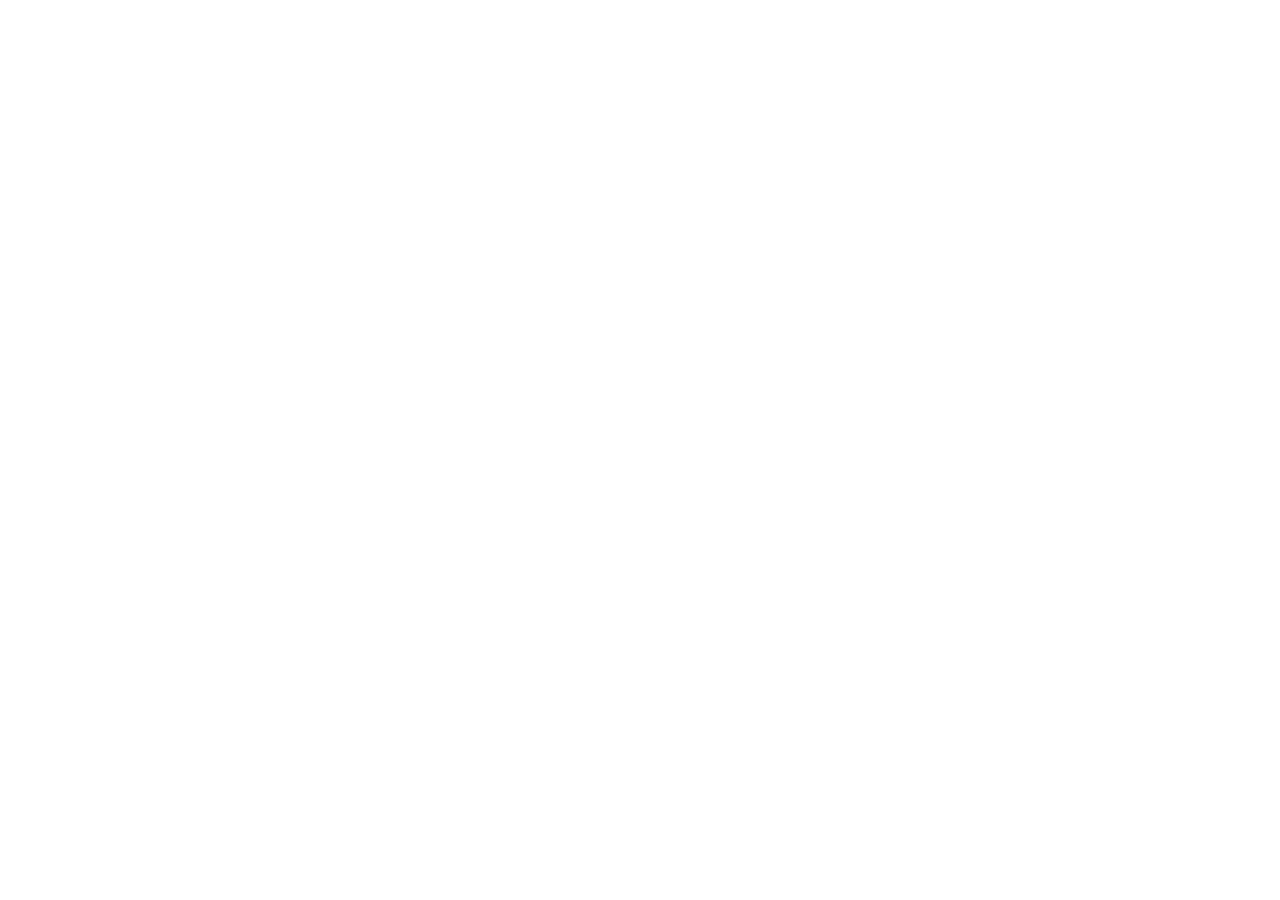
==== index.html @ b0f17ea3 "Solo funciones" ====
<!DOCTYPE html>
<html lang="en">
<head>
  <meta charset="UTF-8">
  <meta name="viewport" content="width=device-width, initial-scale=1.0">
  <title>Document</title>
  <script src="script.js" defer></script>
</head>
<body>
  <a href=""></a>
</body>
</html>
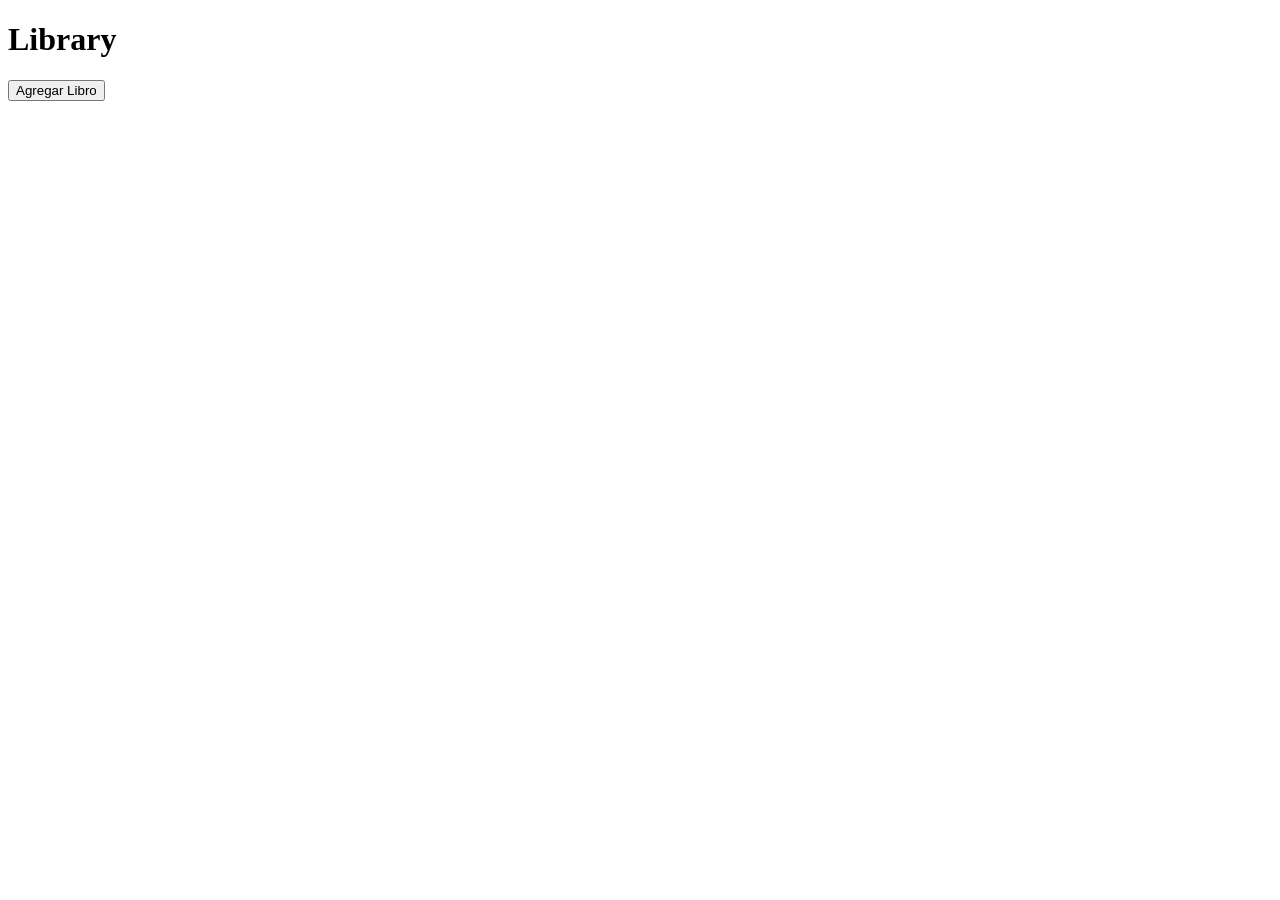
==== commit 7f5fd53b: "cerrar y abrir formuario" ====
--- a/index.html
+++ b/index.html
@@ -7,6 +7,23 @@
   <script src="script.js" defer></script>
 </head>
 <body>
-  <a href=""></a>
+  <h1>Library</h1>
+  <button id="add-book-btn">Agregar Libro</button>
+  <dialog id="book-dialog">
+    <form id="book-form">
+      <h2>Agregar un nuevo libro</h2>
+      <input type="text" id="title" placeholder="title" value="El Principito" required>
+      <input type="text" id="author" placeholder="autor" value="Hakicho" required>
+      <input type="number" id="pages" placeholder="pages" value="1000" required>
+      <input type="number" id="year" placeholder="year" value="1950" required>
+      <label for="read">
+      <input type="checkbox" id="read" placeholder="read" checked> Leido?
+      </label>
+      <div>
+        <button type="submit" id="agregar-btn">Agregar</button>
+        <button type="button" id="cancel-btn">Cancelar</button>
+      </div>
+    </form>
+  </dialog>
 </body>
 </html>
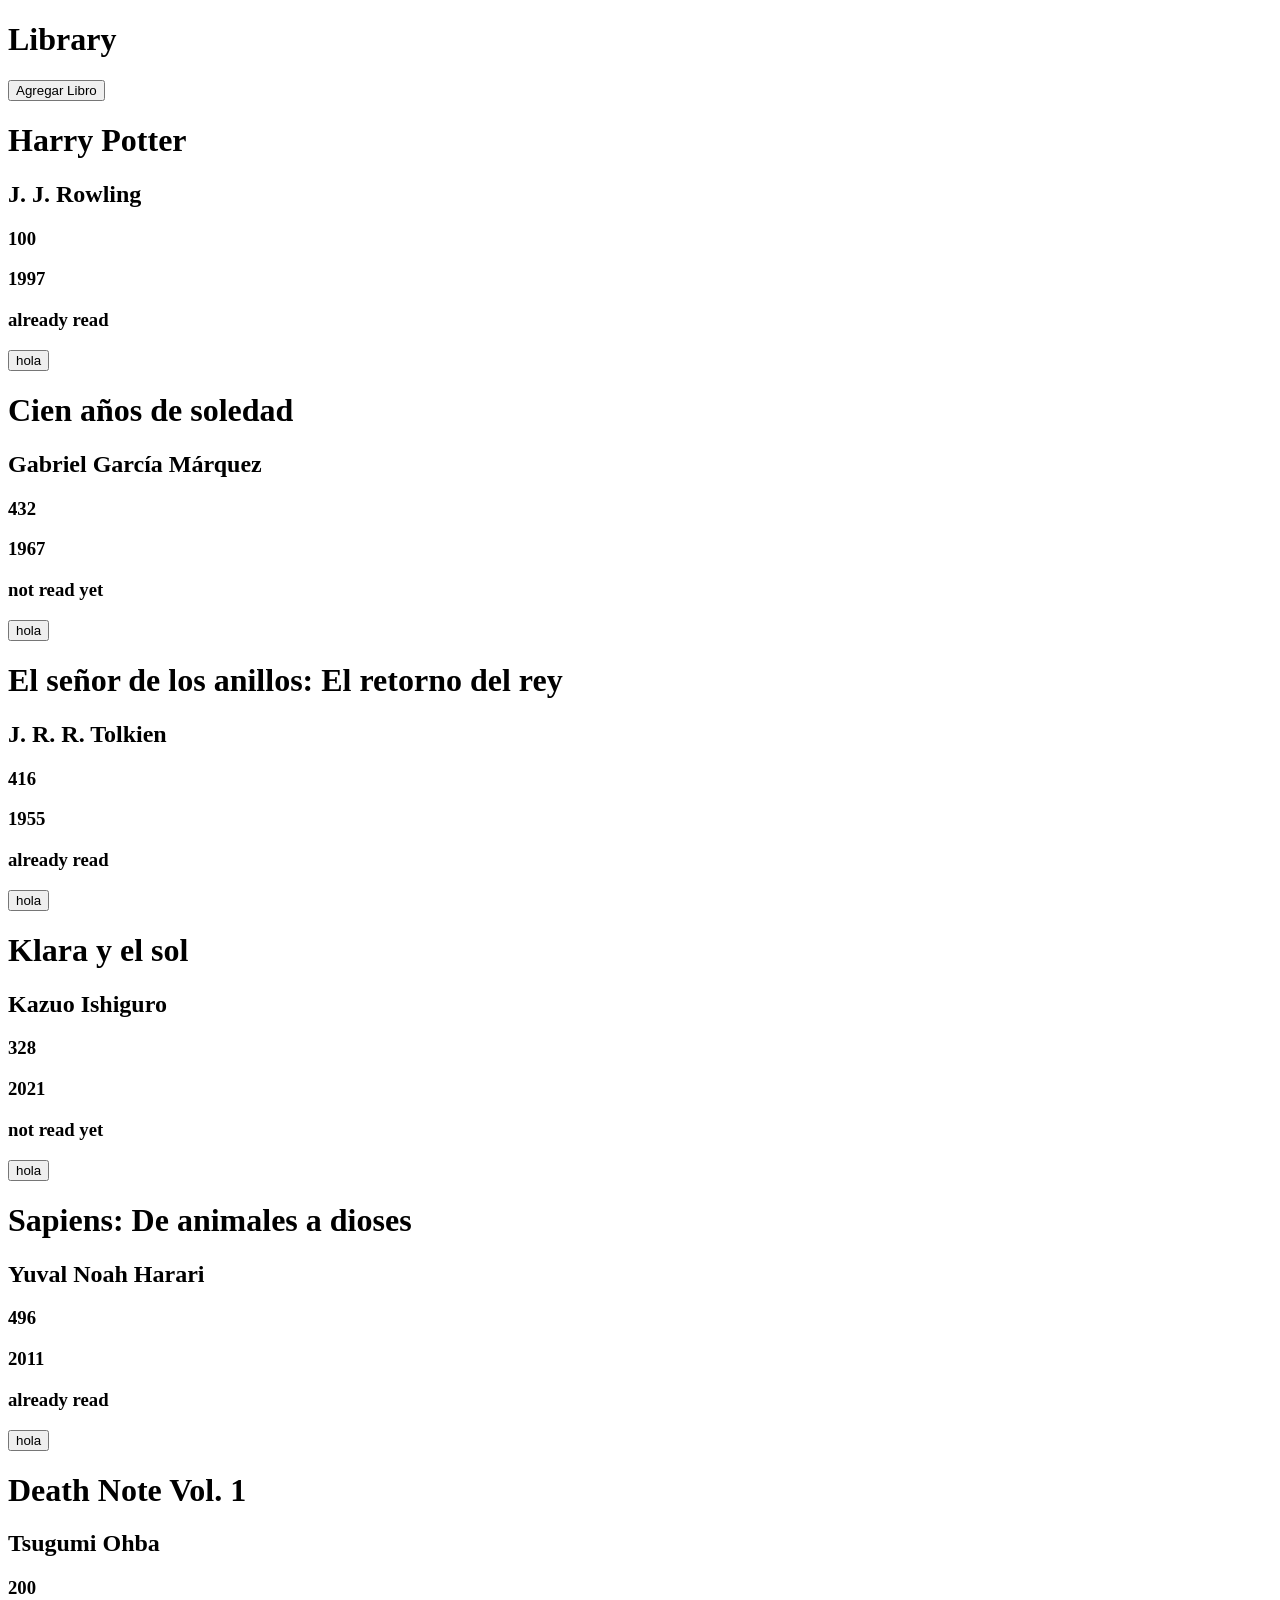
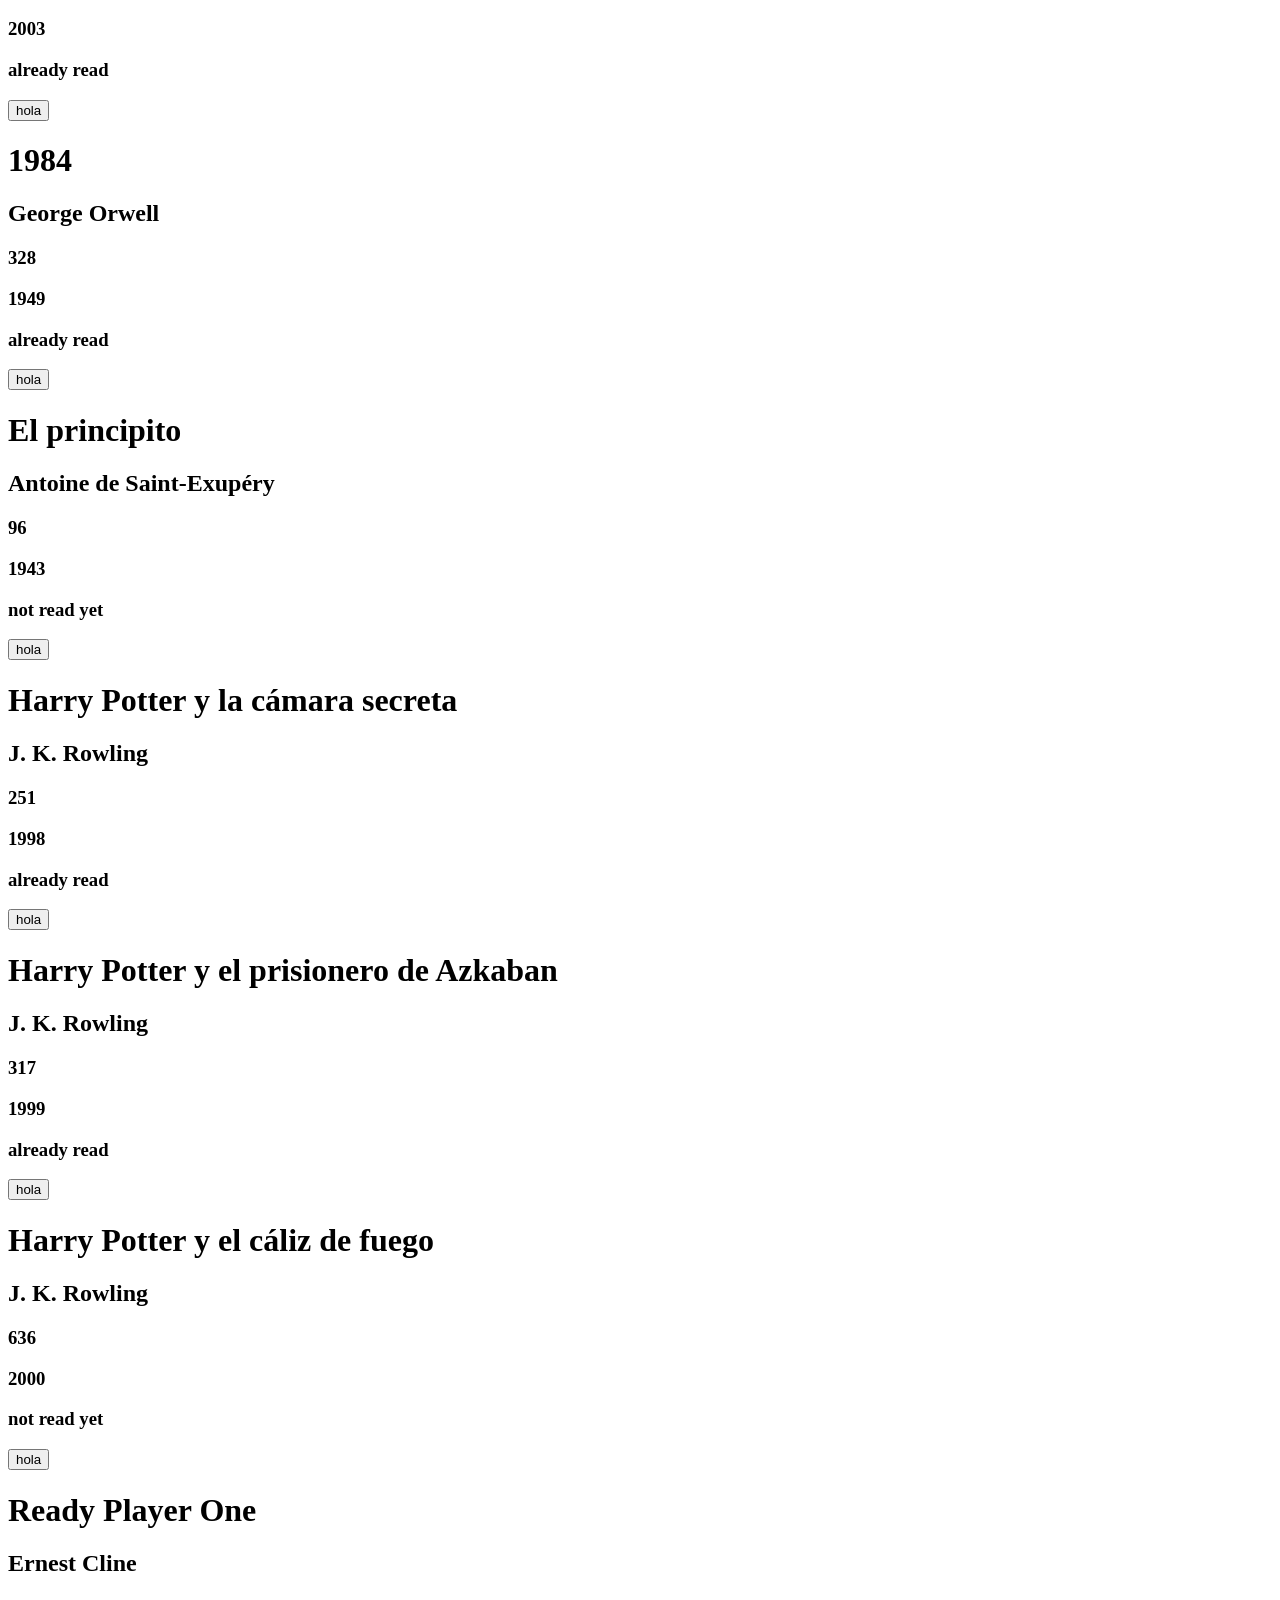
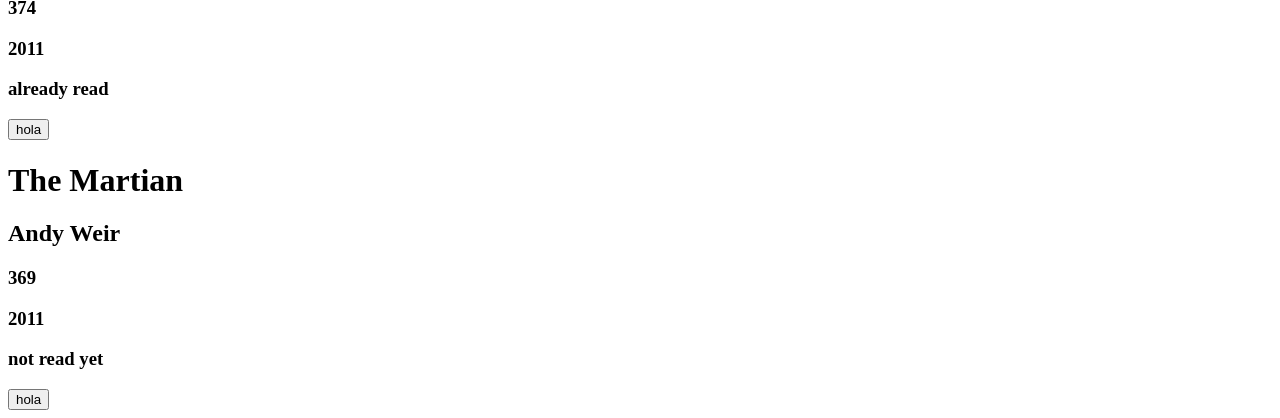
==== commit 2def6a4c: "cree funcion que muestra biblioteca" ====
--- a/index.html
+++ b/index.html
@@ -9,13 +9,14 @@
 <body>
   <h1>Library</h1>
   <button id="add-book-btn">Agregar Libro</button>
+  <div id="container"></div>
   <dialog id="book-dialog">
-    <form id="book-form">
+    <form id="book-form" method="dialog">
       <h2>Agregar un nuevo libro</h2>
-      <input type="text" id="title" placeholder="title" value="El Principito" required>
-      <input type="text" id="author" placeholder="autor" value="Hakicho" required>
-      <input type="number" id="pages" placeholder="pages" value="1000" required>
-      <input type="number" id="year" placeholder="year" value="1950" required>
+      <input type="text" name="title" placeholder="title" value="El Principito" required>
+      <input type="text" name="author" placeholder="autor" value="Hakicho" required>
+      <input type="number" name="pages" placeholder="pages" value="1000" required>
+      <input type="number" name="year" placeholder="year" value="1950" required>
       <label for="read">
       <input type="checkbox" id="read" placeholder="read" checked> Leido?
       </label>
@@ -26,4 +27,5 @@
     </form>
   </dialog>
 </body>
-</html>+</html>
+
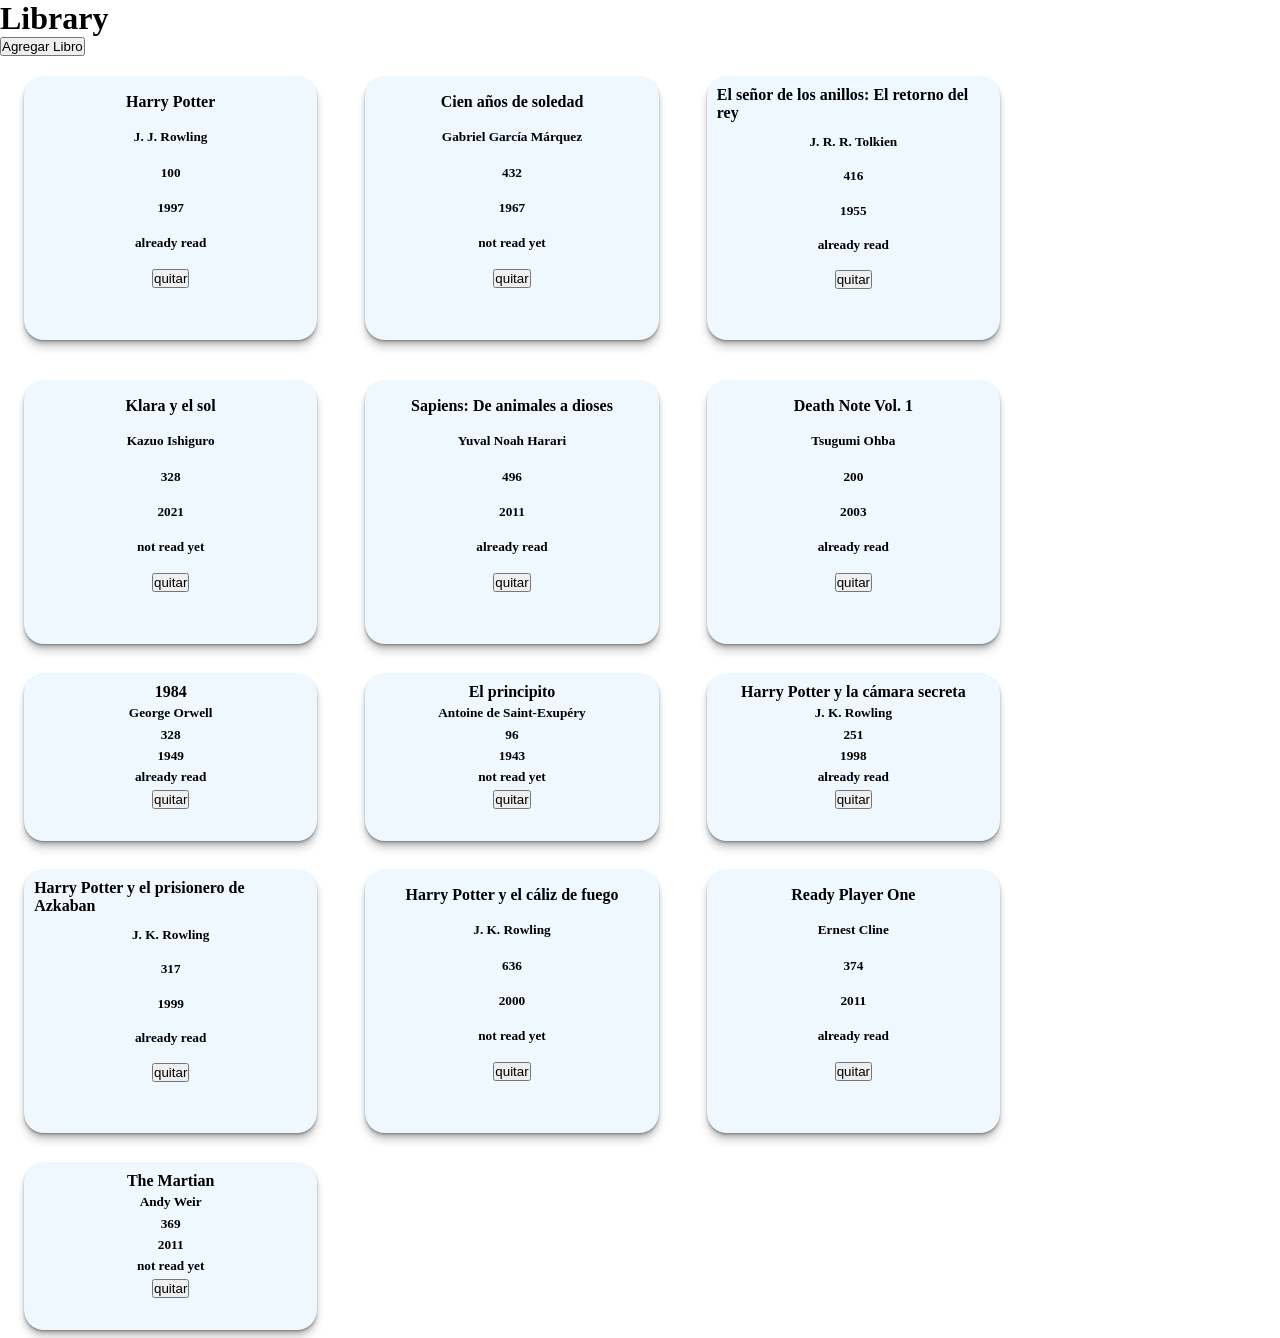
==== commit cacf7d0a: "vree boton quitar" ====
--- a/index.html
+++ b/index.html
@@ -5,8 +5,10 @@
   <meta name="viewport" content="width=device-width, initial-scale=1.0">
   <title>Document</title>
   <script src="script.js" defer></script>
+  <link rel="stylesheet" href="style.css">
 </head>
 <body>
+
   <h1>Library</h1>
   <button id="add-book-btn">Agregar Libro</button>
   <div id="container"></div>
--- a/style.css
+++ b/style.css
@@ -0,0 +1,40 @@
+* {
+  margin: 0px;
+  padding: 0px;
+}
+body {
+  background-color: rgb(255, 255, 255);
+  width: 10fr;
+}
+
+#container {
+  width: 80vw;
+  align-self: center;
+  justify-self: center;
+  background-color: rgb(255, 255, 255);
+  display: grid;
+  grid-template-columns: repeat(3, 1fr);
+  grid-template-rows: repeat(2, 3fr);
+}
+
+.libro {
+  background-color: aliceblue;
+  display: grid;
+  align-content: center;
+  justify-content: center;
+  align-self: center;
+  justify-self: center;
+  grid-template-columns:2fr;
+  grid-template-rows: repeat(7, 1fr);
+  border-radius: 20px;
+  align-items: center;
+  justify-items: center;
+  width: 80%;
+  height: 80%;
+  gap:4px;
+  margin: 4px;
+  padding: 10px;
+
+  box-shadow:0 1px 1px rgba(0,0,0,0.15),0 2px 2px rgba(0,0,0,0.15),0 4px 4px rgba(0,0,0,0.15),0 8px 8px rgba(0,0,0,0.15)}.shadow-5{box-shadow:0 1px 1px rgba(0,0,0,0.12),0 2px 2px rgba(0,0,0,0.12),0 4px 4px rgba(0,0,0,0.12),0 8px 8px rgba(0,0,0,0.12),0 16px 16px rgba(0,0,0,0.12)}.shadow-6{box-shadow:0 1px 1px rgba(0,0,0,0.11),0 2px 2px rgba(0,0,0,0.11),0 4px 4px rgba(0,0,0,0.11),0 8px 8px rgba(0,0,0,0.11),0 16px 16px rgba(0,0,0,0.11),0 32px 32px rgba(0,0,0,0.11)}.shadow-sharp{box-shadow:0 1px 1px rgba(0,0,0,0.25),0 2px 2px rgba(0,0,0,0.2),0 4px 4px rgba(0,0,0,0.15),0 8px 8px rgba(0,0,0,0.1),0 16px 16px rgba(0,0,0,0.05)}.shadow-diffuse{box-shadow:0 1px 1px rgba(0,0,0,0.08),0 2px 2px rgba(0,0,0,0.12),0 4px 4px rgba(0,0,0,0.16),0 8px 8px rgba(0,0,0,0.2)}.shadow-dreamy{box-shadow:0 1px 2px rgba(0,0,0,0.07),0 2px 4px rgba(0,0,0,0.07),0 4px 8px rgba(0,0,0,0.07),0 8px 16px rgba(0,0,0,0.07),0 16px 32px rgba(0,0,0,0.07),0 32px 64px rgba(0,0,0,0.07)}.shadow-shorter{box-shadow:0 1px 1px rgba(0,0,0,0.11),0 2px 2px rgba(0,0,0,0.11),0 4px 4px rgba(0,0,0,0.11),0 6px 8px rgba(0,0,0,0.11),0 8px 16px rgba(0,0,0,0.11)}.shadow-longer{box-shadow:0 2px 1px rgba(0,0,0,0.09),0 4px 2px rgba(0,0,0,0.09),0 8px 4px rgba(0,0,0,0.09),0 16px 8px rgba(0,0,0,0.09),0 32px 16px rgba(0,0,0,0.09)
+
+}
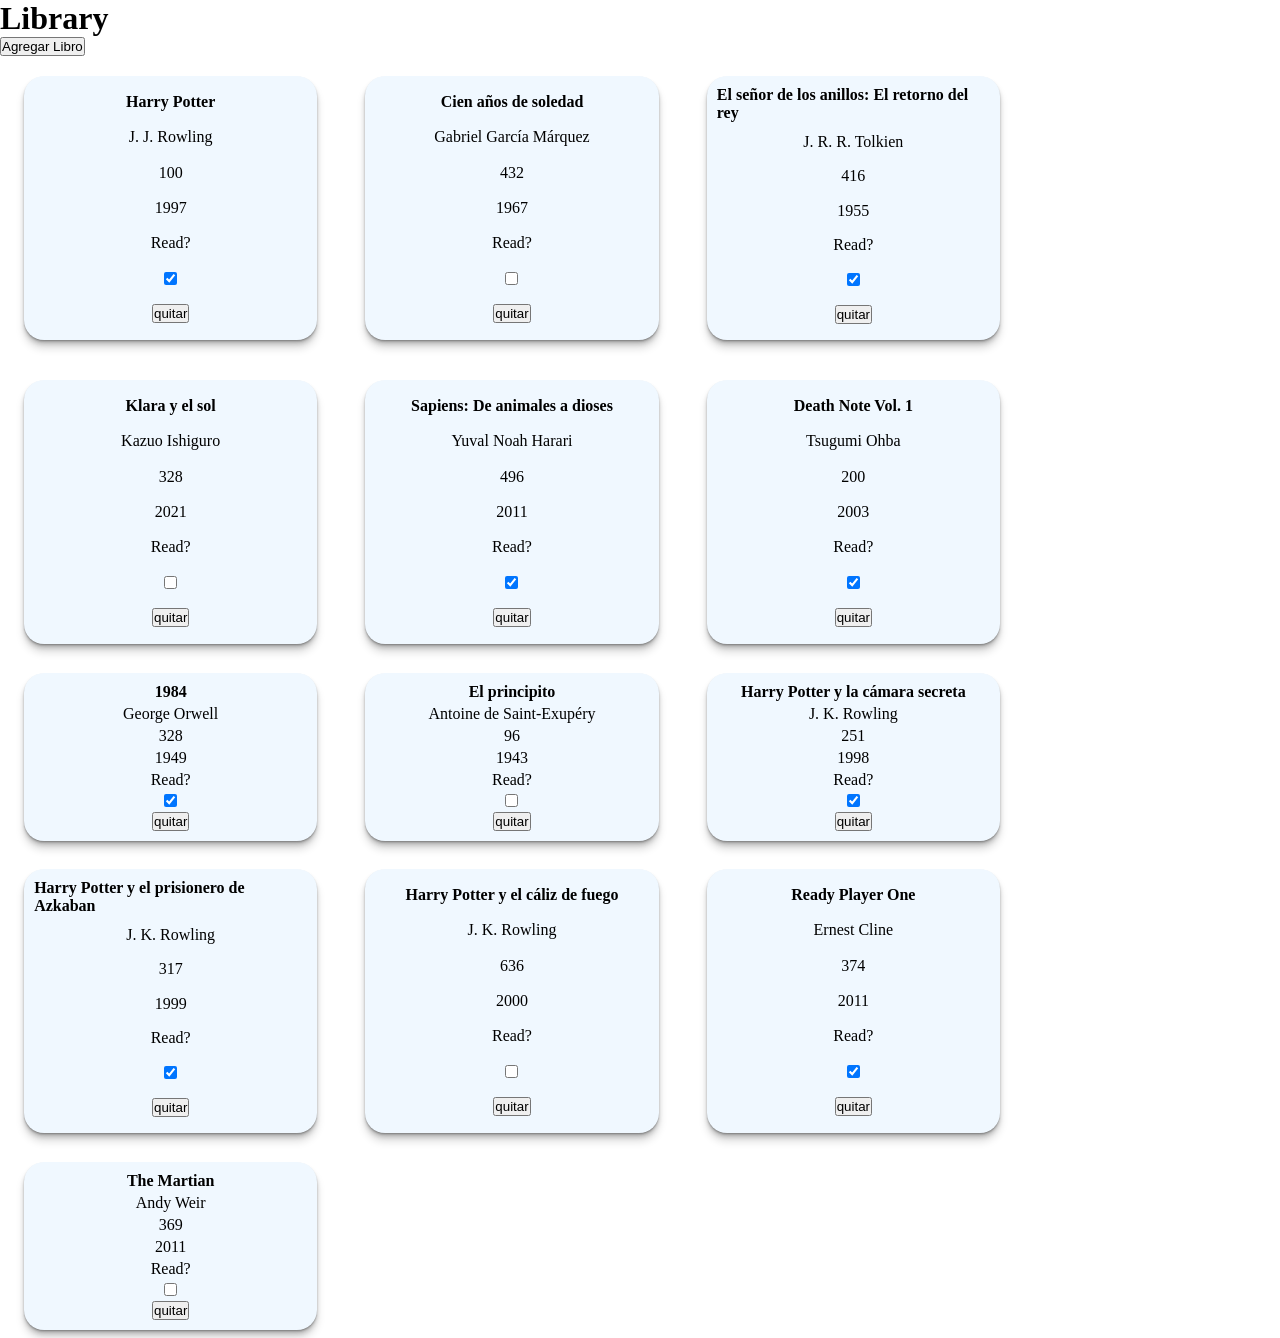
==== commit 778511ca: "funcionando" ====
--- a/index.html
+++ b/index.html
@@ -15,9 +15,13 @@
   <dialog id="book-dialog">
     <form id="book-form" method="dialog">
       <h2>Agregar un nuevo libro</h2>
+      <label for="title">title: </label>
       <input type="text" name="title" placeholder="title" value="El Principito" required>
+      <label for="author">Author: </label>
       <input type="text" name="author" placeholder="autor" value="Hakicho" required>
+      <label for="pages">Pages: </label>
       <input type="number" name="pages" placeholder="pages" value="1000" required>
+      <label for="year">Year: </label>
       <input type="number" name="year" placeholder="year" value="1950" required>
       <label for="read">
       <input type="checkbox" id="read" placeholder="read" checked> Leido?
